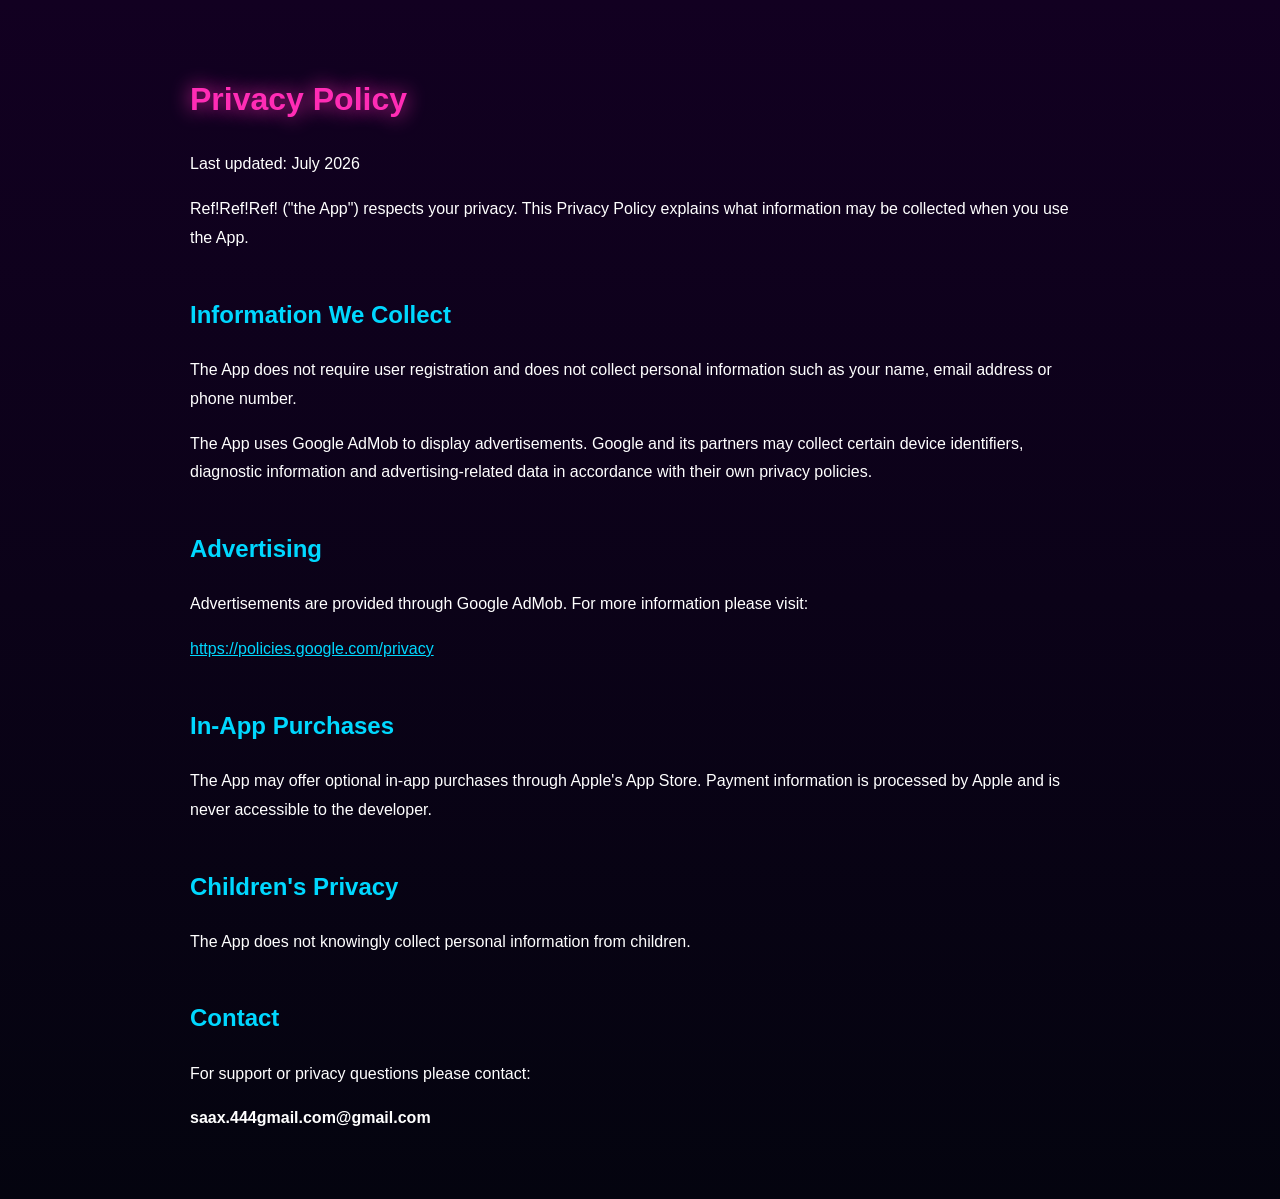
==== privacy.html @ 3f0d0e90 "Create privacy.html" ====
<!DOCTYPE html>
<html lang="en">
<head>
<meta charset="UTF-8">
<meta name="viewport" content="width=device-width, initial-scale=1.0">
<title>Privacy Policy - Ref!Ref!Ref!</title>

<style>

body{
margin:0;
padding:50px;
background:#080312;
background:linear-gradient(180deg,#120021,#04040f);
color:white;
font-family:Arial,Helvetica,sans-serif;
line-height:1.8;
max-width:900px;
margin:auto;
}

h1{
color:#ff2cb5;
text-shadow:0 0 20px #ff2cb5;
}

h2{
color:#00d8ff;
margin-top:40px;
}

a{
color:#00d8ff;
}

</style>

</head>

<body>

<h1>Privacy Policy</h1>

<p>
Last updated: July 2026
</p>

<p>
Ref!Ref!Ref! ("the App") respects your privacy. This Privacy Policy explains what information may be collected when you use the App.
</p>

<h2>Information We Collect</h2>

<p>
The App does not require user registration and does not collect personal information such as your name, email address or phone number.
</p>

<p>
The App uses Google AdMob to display advertisements. Google and its partners may collect certain device identifiers, diagnostic information and advertising-related data in accordance with their own privacy policies.
</p>

<h2>Advertising</h2>

<p>
Advertisements are provided through Google AdMob.
For more information please visit:
</p>

<p>
<a href="https://policies.google.com/privacy">
https://policies.google.com/privacy
</a>
</p>

<h2>In-App Purchases</h2>

<p>
The App may offer optional in-app purchases through Apple's App Store. Payment information is processed by Apple and is never accessible to the developer.
</p>

<h2>Children's Privacy</h2>

<p>
The App does not knowingly collect personal information from children.
</p>

<h2>Contact</h2>

<p>
For support or privacy questions please contact:
</p>

<p>
<strong>saax.444gmail.com@gmail.com</strong>
</p>

</body>
</html>
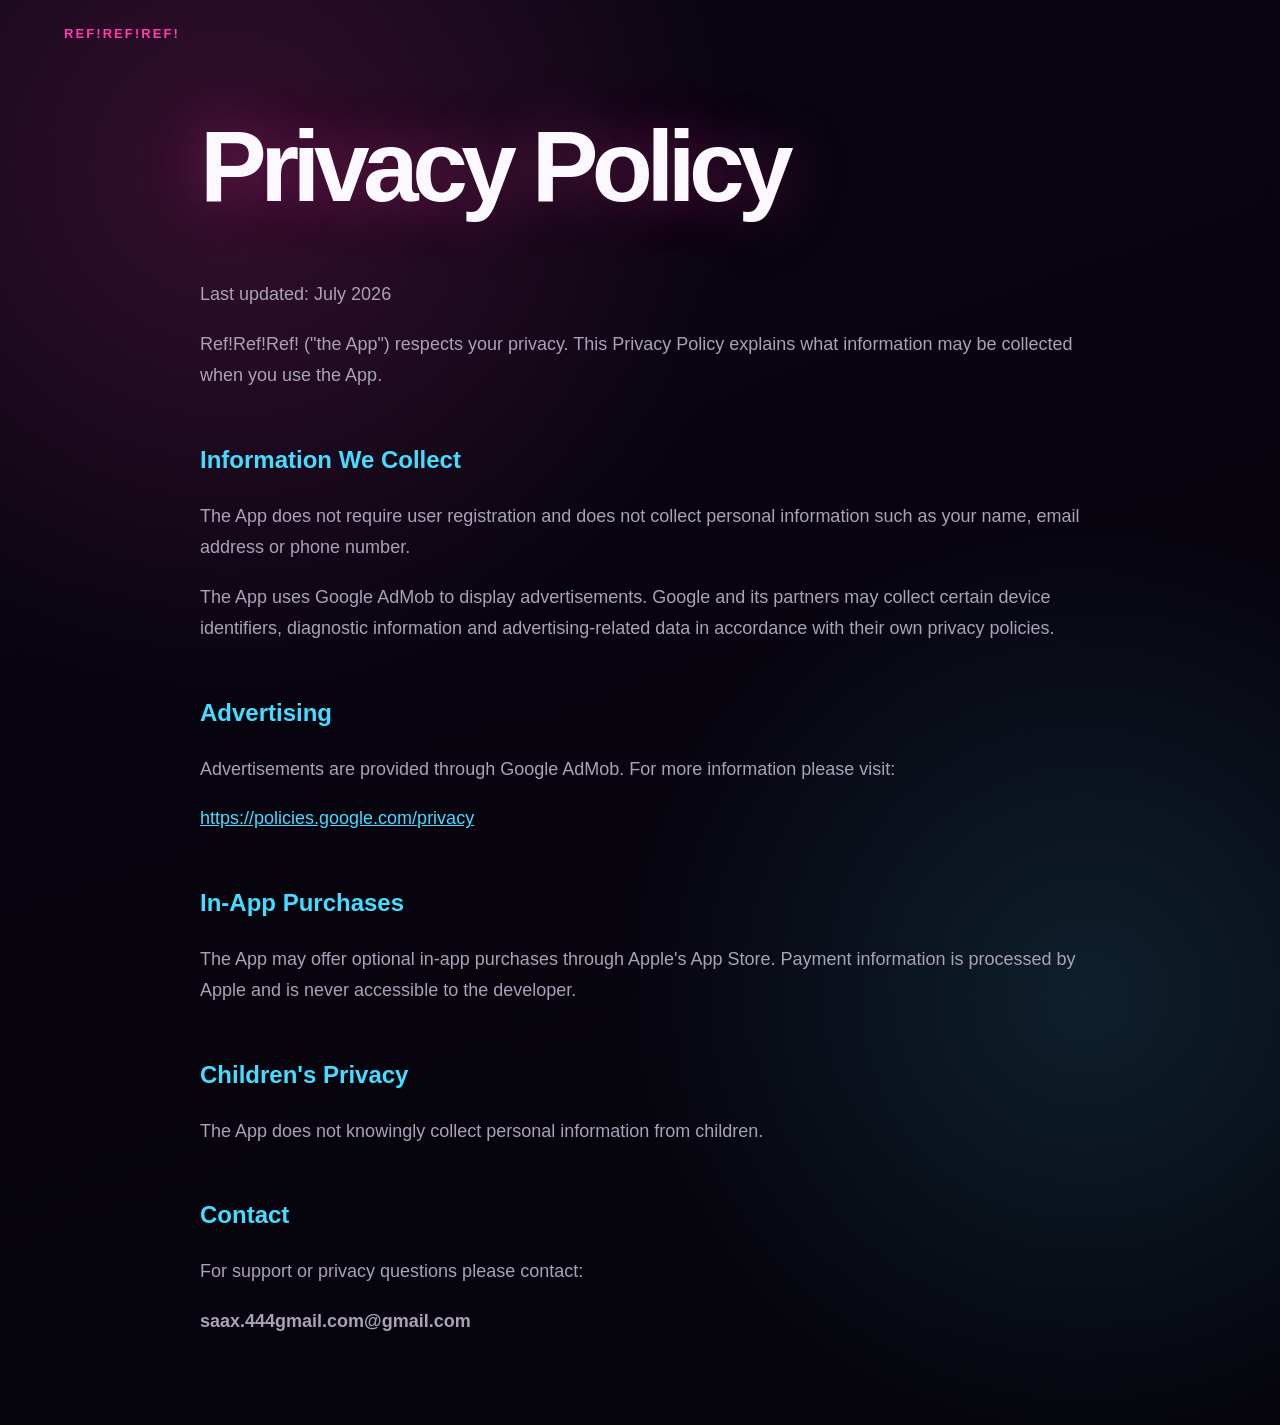
==== commit 9b785844: "Redesign RefRefRef App Store pages" ====
--- a/privacy.html
+++ b/privacy.html
@@ -35,6 +35,7 @@
 
 </style>
 
+<link rel="stylesheet" href="premium.css">
 </head>
 
 <body>
--- a/premium.css
+++ b/premium.css
@@ -0,0 +1,11 @@
+:root{--bg:#05030b;--panel:#100a1d;--text:#fbf8ff;--muted:#a9a2b7;--pink:#ff3dac;--cyan:#45ddff;--line:rgba(255,255,255,.1)}
+*{box-sizing:border-box}html{scroll-behavior:smooth}body{min-height:100vh!important;margin:0!important;padding:0!important;max-width:none!important;background:radial-gradient(circle at 18% 12%,rgba(255,61,172,.18),transparent 32%),radial-gradient(circle at 85% 70%,rgba(69,221,255,.13),transparent 32%),linear-gradient(160deg,#090512,var(--bg))!important;color:var(--text)!important;font-family:-apple-system,BlinkMacSystemFont,"SF Pro Display","Segoe UI",sans-serif!important;text-align:left!important}
+body:before{content:"REF!REF!REF!";position:fixed;top:22px;left:clamp(20px,5vw,72px);font-size:13px;font-weight:900;letter-spacing:.16em;color:var(--pink)}
+.container,body>h1,body>p,body>h2{width:min(880px,calc(100% - 40px));margin-left:auto!important;margin-right:auto!important}.container{max-width:none!important;padding:clamp(120px,15vw,180px) 0 70px!important}
+h1{margin-top:0!important;padding-top:120px;color:var(--text)!important;font-size:clamp(52px,10vw,100px)!important;line-height:.92;letter-spacing:-.065em;text-shadow:0 0 60px rgba(255,61,172,.35)!important}.container h1{padding-top:0}
+h2{margin-top:46px!important;color:var(--cyan)!important;font-size:24px}
+p,li{color:var(--muted);font-size:18px!important;line-height:1.75!important}
+.button{display:inline-flex!important;min-height:54px;align-items:center;padding:0 24px!important;border-radius:999px!important;background:linear-gradient(135deg,var(--pink),#9e55ff)!important;color:white!important;box-shadow:0 18px 55px rgba(255,61,172,.24);transition:.2s ease}.button:hover{transform:translateY(-2px)}
+a{color:var(--cyan)!important}footer{margin-top:80px!important;padding-top:24px;border-top:1px solid var(--line);color:var(--muted)}
+body:not(:has(.container)){padding-bottom:70px!important}body:not(:has(.container))>h1{padding-top:120px}
+@media(max-width:620px){body:before{top:18px}.container{padding-top:100px!important}body:not(:has(.container))>h1{padding-top:100px}}
